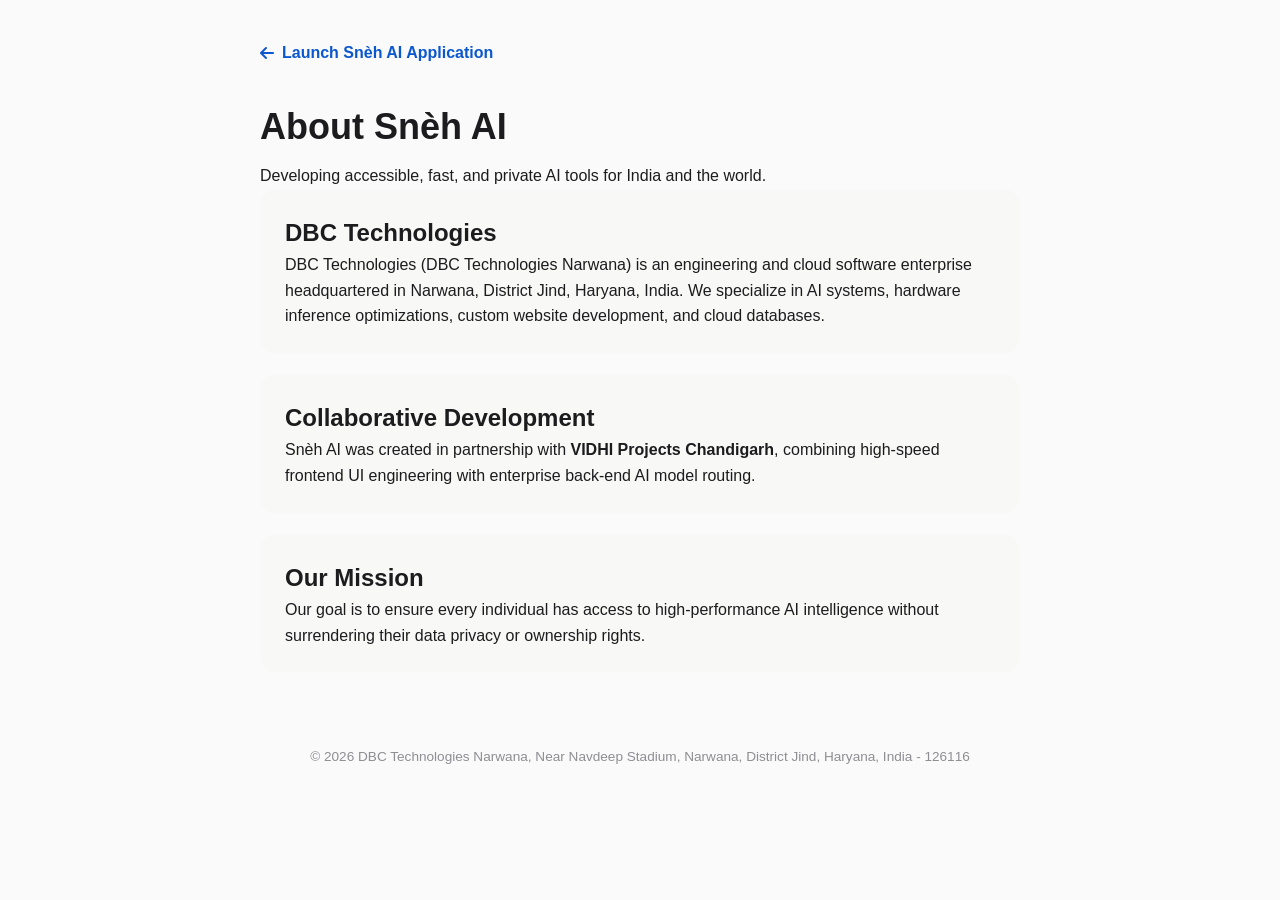
==== about/index.html @ 24ea56a8 "Add files via upload" ====
<!DOCTYPE html>
<html lang="en">
<head>
  <meta charset="utf-8" />
  <meta name="viewport" content="width=device-width, initial-scale=1.0, viewport-fit=cover" />
  <title>About Snèh AI & DBC Technologies — Corporate Overview</title>
  <meta name="description" content="Learn about Snèh AI, developed by DBC Technologies (DBC Technologies Narwana) in collaboration with VIDHI Projects Chandigarh." />
  <link rel="canonical" href="https://snehai.netlify.app/about/" />
  <meta name="author" content="DBC Technologies" />

  <link rel="stylesheet" href="https://cdnjs.cloudflare.com/ajax/libs/font-awesome/6.4.0/css/all.min.css" />
  <link rel="stylesheet" href="../css/base.css" />

  <style>
    body {
      background: var(--app-bg, #FAFAFA);
      color: var(--text-primary, #1c1c1e);
      font-family: -apple-system, BlinkMacSystemFont, 'Segoe UI', Roboto, sans-serif;
      margin: 0;
      padding: 0;
      line-height: 1.6;
    }
    .container {
      max-width: 800px;
      margin: 0 auto;
      padding: 2.5rem 1.25rem;
    }
    .back-nav {
      display: inline-flex;
      align-items: center;
      gap: 8px;
      color: var(--primary, #0B57CF);
      text-decoration: none;
      font-weight: 600;
      margin-bottom: 2rem;
    }
    h1 { font-size: 2.25rem; font-weight: 800; margin-bottom: 0.5rem; }
    .card {
      background: var(--bg-primary, #ffffff);
      border: 1px solid var(--input-border-color, rgba(0,0,0,0.1));
      border-radius: 16px;
      padding: 1.5rem;
      margin-bottom: 1.25rem;
    }
    footer {
      margin-top: 3rem;
      padding-top: 1.5rem;
      border-top: 1px solid var(--input-border-color, rgba(0,0,0,0.1));
      font-size: 0.85rem;
      color: var(--text-tertiary, #8e8e93);
      text-align: center;
    }
  </style>

  <script type="application/ld+json">
  {
    "@context": "https://schema.org",
    "@type": "AboutPage",
    "name": "About Snèh AI & DBC Technologies",
    "url": "https://snehai.netlify.app/about/",
    "publisher": {
      "@type": "Organization",
      "name": "DBC Technologies",
      "address": {
        "@type": "PostalAddress",
        "addressLocality": "Narwana",
        "addressRegion": "Haryana",
        "postalCode": "126116",
        "addressCountry": "IN"
      }
    }
  }
  </script>
</head>
<body>
  <div class="container">
    <a href="/" class="back-nav"><i class="fas fa-arrow-left"></i> Launch Snèh AI Application</a>
    
    <h1>About Snèh AI</h1>
    <p>Developing accessible, fast, and private AI tools for India and the world.</p>

    <div class="card">
      <h2>DBC Technologies</h2>
      <p>DBC Technologies (DBC Technologies Narwana) is an engineering and cloud software enterprise headquartered in Narwana, District Jind, Haryana, India. We specialize in AI systems, hardware inference optimizations, custom website development, and cloud databases.</p>
    </div>

    <div class="card">
      <h2>Collaborative Development</h2>
      <p>Snèh AI was created in partnership with <strong>VIDHI Projects Chandigarh</strong>, combining high-speed frontend UI engineering with enterprise back-end AI model routing.</p>
    </div>

    <div class="card">
      <h2>Our Mission</h2>
      <p>Our goal is to ensure every individual has access to high-performance AI intelligence without surrendering their data privacy or ownership rights.</p>
    </div>

    <footer>
      <p>© 2026 DBC Technologies Narwana, Near Navdeep Stadium, Narwana, District Jind, Haryana, India - 126116</p>
    </footer>
  </div>
</body>
</html>
---- css/base.css ----
/* Root variables (light & dark themes) */
:root {
  --input-bg-rgb: 255, 255, 255;   /* matches #E9EDF6 */
--app-bg-rgb: 250, 250, 250;     /* matches #FAFAFA */
  --ms1-bg: #eeeeee;
  --table-bg1:#e7eaec;
  --table-bg2:;
  
  --app-bg: #FAFAFA;
  --ms3-bg: #ffffff;
  --txt1: #101417;
  --txt2: #000000;
  --input-bg1: #E9EDF6;
  --input-bg2: #E9EDF6;
  --inputboxmodel: #F2F2F2;
  --buttonactive: #e5e5e5;
   --input-border-color: rgba(249, 249, 249);
  --primary: #0B57CF; /* send button color */
  --primary-dark: #0e5cbf;
  --primary-light: #e7f3ff;
  --secondary: #34c759;
  --secondary-dark: #2aa44c;
  --accent: #ff9500;
  --accent-dark: #e67e00;
  --text-primary: #1c1c1e;
  --text-secondary: #606770;
  --text-tertiary: #8e8e93;
  --bg-primary: #F8F8F6;
  --bg-secondary: linear-gradient(135deg, #E3F2FD, #eaf5f8);
  --bg-tertiary: #C9E1E8;
  --bg-backbtn: linear-gradient(135deg, #E3F2FD, #e8f5e8);
  --card-bg: linear-gradient(135deg, #E3F2FD, #E8F5E8);
  --tool-bg: linear-gradient(135deg, #E0f6FD, #E5F5E8);
  --blog-bg: linear-gradient(135deg, #E3F2FD, #E8F5E8);
  --footer-bg: #f77e2d;
  --modal-bg: linear-gradient(135deg, #e3f2fe, #e8f8ee);
  --modalbc-bg: rgba(0, 0, 0, 0.6);
  --legal-bg: #f5f5f5;
  --header-bg: rgba(250, 250, 250, 0.70);
   --shadow-sm: 0 10px 8px rgba(0, 0, 0, 0.05);
  --shadow-md: 0 4px 12px rgba(0,0,0,0.1);
  --shadow-lg: 0 8px 24px rgba(0,0,0,0.12);
  --radius-sm: 8px;
  --radius-md: 16px;
  --radius-lg: 24px;
  --radius-2xl: 28px;
  --message-gap: 2.25rem;
  --transition: all 0.3s cubic-bezier(0.4, 0, 0.2, 1);
  --header-height: 60px;
  --highlight: #111827;
  --highlight-glow: rgba(94, 159, 255, 0.5);
  --text-light: rgba(255, 255, 255, 0.9);
  --important-text: #fd8104;
  --underline-color: #ff66b2;
  --light-grey: rgba(200, 200, 210, 0.1);
  --soft-blue: rgba(100, 150, 255, 0.15);
  --body-bg: var(--bg-dark);
  --glass-bg: linear-gradient(135deg, #0f172a, #1e293f);
  --input-bg: rgba(40, 40, 70, 0.7);
  --input-border: rgba(255, 255, 255, 0.08);
  --shadow-color: rgba(255, 255, 255, 0.2);
  --planet-shadow: rgba(255, 255, 255, 0.2);
  --loading-color: #5e9fff;
  --color1: #292929;
}

[data-theme="dark"] {
  --input-bg-rgb: 33, 33, 33;      /* matches #212121 */
--app-bg-rgb: 0, 0, 0;           /* matches #000000 */
  --ms1-bg: #202221;
  --app-bg: #000000;
  --ms3-bg: #000000;
  --txt1: #D9D9D9;
  --txt2: #000000;
  --table-bg1:;
  --table-bg2:;
  --input-bg1: #212121;
  --input-bg2: #212121;
   --input-border-color: rgba(255, 255, 255, 0.15);
  --inputboxmodel: #2D2D2D;
  --buttonactive: #202020;
     --text-primary: #e4e6eb;
  --text-secondary: #b0b3b8;
  --text-tertiary: #8a8d91;
  --bg-primary: #000000;
  --bg-secondary: #000000;
  --bg-tertiary: #242526;
  --bg-backbtn: #2e3237;
  --card-bg: #1e1e1e;
  --tool-bg: linear-gradient(180deg, #1e1e1e, #100e14);
  --blog-bg: linear-gradient(135deg, #0f172a, #1e293f);
  --footer-bg: #0B0F12;
  --modal-bg: linear-gradient(135deg, #1e1e1e, #1e1e1e);
  --modalbc-bg: #000000, 0.2;
  --legal-bg: #000000;
 --header-bg: rgba(0, 0, 0, 0.70);
  --shadow-sm: 0 2px 8px rgba(0,0,0,0.3);
  --shadow-md: 0 4px 12px rgba(0,0,0,0.25);
  --shadow-lg: 0 8px 24px rgba(0,0,0,0.35);
  --bg-dark: #000000;
  --highlight: #E8EAED;
  --highlight-glow: rgba(94, 159, 255, 0.5);
  --text-light: rgba(255, 255, 255, 0.9);
  --important-text: #ffcc00;
  --underline-color: #ff66b2;
  --light-grey: rgba(200, 200, 210, 0.1);
  --soft-blue: rgba(100, 150, 255, 0.15);
  --body-bg: var(--bg-dark);
  --glass-bg: rgba(255, 255, 255, 0.056);
  --input-bg: rgba(40, 40, 70, 0.7);
  --input-border: rgba(255, 255, 255, 0.08);
  --shadow-color: rgba(255, 255, 255, 0.065);
  --planet-shadow: rgba(255, 255, 255, 0.2);
  --loading-color: #5e9fff;
}

/* Base reset & app shell */
* {
  box-sizing: border-box;
  margin: 0;
  padding: 0;
  -webkit-user-select: none;
  -moz-user-select: none;
  -ms-user-select: none;
  user-select: none;
  -webkit-tap-highlight-color: transparent;
}

html, body {
  overscroll-behavior: none; /* Stops iPhone rubber-band bouncing */
  touch-action: pan-x pan-y;
}
body {
  font-family: -apple-system, BlinkMacSystemFont, 'Segoe UI', Roboto, Helvetica, Arial, sans-serif;
  background: var(--app-bg);
  color: var(--text-primary);
  height: 100dvh; /* Dynamic viewport height specifically for iOS Safari */
  min-height: 100dvh;
  display: flex;
  flex-direction: column;
  -webkit-text-size-adjust: none;
}

.app {
  width: 100%;
  max-width: var(--max-width);
  
  /* Now responds to JS --app-height, falls back to 100dvh */
  height: var(--app-height, 100dvh);
  
  display: flex;
  flex-direction: column;
  margin: 0 auto;
  position: relative;
  overflow: hidden;
}

/* ——— HIDE ALL SCROLLBARS (GLOBAL) ——— */
*,
*::before,
*::after {
  scrollbar-width: none !important;        /* Firefox */
  -ms-overflow-style: none !important;     /* IE/Edge */
}

*::-webkit-scrollbar,
*::-webkit-scrollbar-track,
*::-webkit-scrollbar-thumb {
  display: none !important;                /* Chrome, Safari, iOS, PWA */
  width: 0 !important;
  height: 0 !important;
}

/* ========================================================
   PREMIUM THEME TRANSITION (Calming & Fluidic)
======================================================== */

/* 1. Native View Transitions (Modern Phones & Desktop) */
::view-transition-old(root),
::view-transition-new(root) {
  animation-duration: 0.6s;
  animation-timing-function: cubic-bezier(0.4, 0, 0.2, 1);
}

/* 2. Safe Fallback for Older Browsers */
html.theme-switching,
html.theme-switching *,
html.theme-switching *::before,
html.theme-switching *::after {
  transition:
    background-color 0.6s cubic-bezier(0.4, 0, 0.2, 1),
    color            0.6s cubic-bezier(0.4, 0, 0.2, 1),
    border-color     0.6s cubic-bezier(0.4, 0, 0.2, 1),
    box-shadow       0.6s cubic-bezier(0.4, 0, 0.2, 1),
    fill             0.6s cubic-bezier(0.4, 0, 0.2, 1),
    stroke           0.6s cubic-bezier(0.4, 0, 0.2, 1) !important;
}
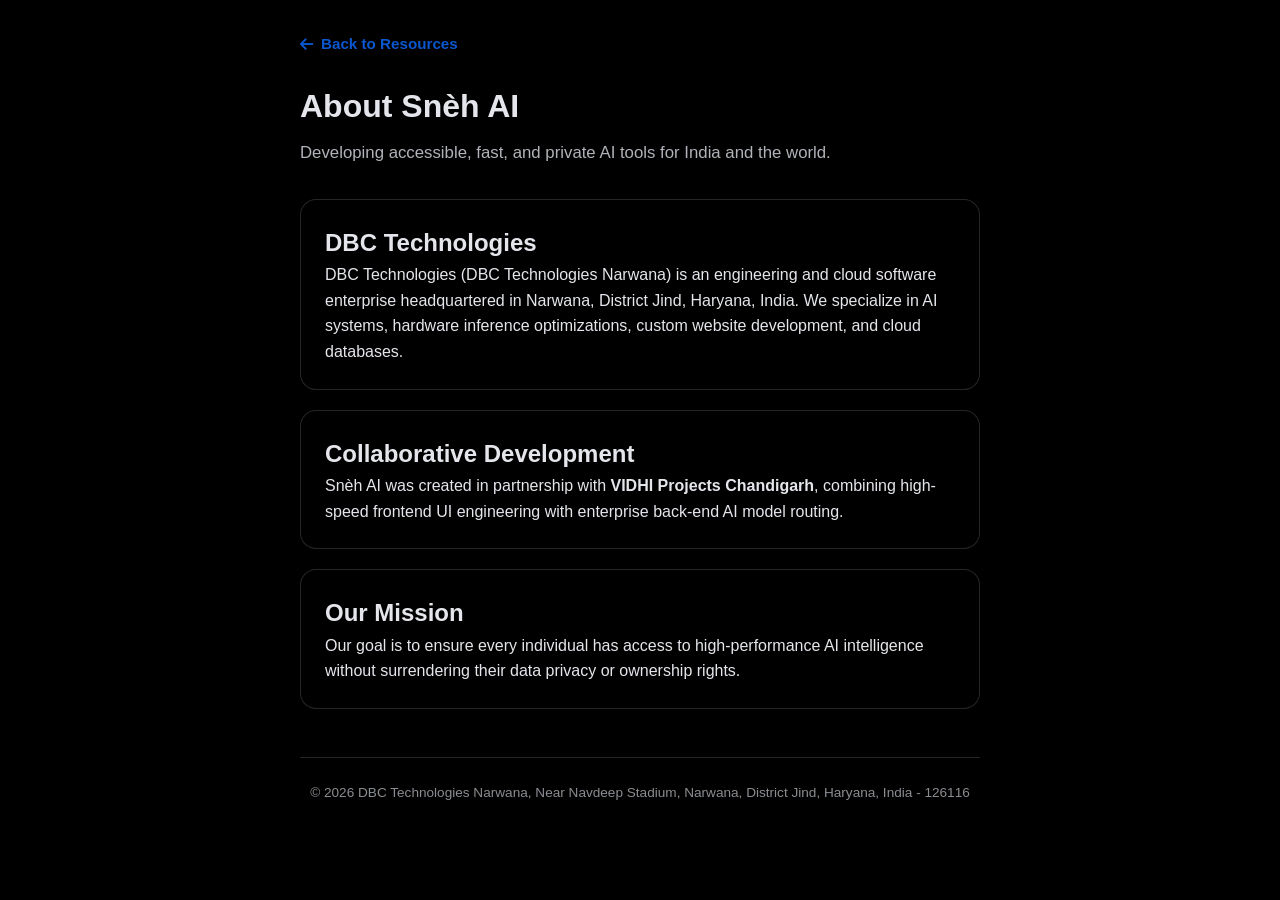
==== commit 15d092c7: "Refactor HTML structure and styles in about page" ====
--- a/about/index.html
+++ b/about/index.html
@@ -12,43 +12,44 @@
   <link rel="stylesheet" href="../css/base.css" />
 
   <style>
-    body {
+    body { background: var(--app-bg, #FAFAFA); color: var(--text-primary, #1c1c1e); font-family: -apple-system, BlinkMacSystemFont, 'Segoe UI', Roboto, sans-serif; margin: 0; padding: 0; line-height: 1.6; }
+    .container { max-width: 720px; margin: 0 auto; padding: 2rem 1.25rem 4rem; }
+    .back-nav { display: inline-flex; align-items: center; gap: 8px; color: var(--primary, #0B57CF); text-decoration: none; font-weight: 600; margin-bottom: 1.5rem; font-size: 0.95rem; transition: opacity 0.2s ease; }
+    .back-nav:hover { opacity: 0.8; }
+    h1 { font-size: 2rem; font-weight: 800; margin-bottom: 0.5rem; }
+    .subtitle { font-size: 1.05rem; color: var(--text-secondary, #606770); margin-bottom: 2rem; }
+    .card { background: var(--bg-primary, #ffffff); border: 1px solid var(--input-border-color, rgba(0,0,0,0.08)); border-radius: 16px; padding: 1.5rem; margin-bottom: 1.25rem; }
+    footer { margin-top: 3rem; padding-top: 1.5rem; border-top: 1px solid var(--input-border-color, rgba(0,0,0,0.1)); font-size: 0.85rem; color: var(--text-tertiary, #8e8e93); text-align: center; }
+
+    /* Sticky Header */
+    .sticky-header {
+      position: fixed; top: 0; left: 0; right: 0; z-index: 1000;
       background: var(--app-bg, #FAFAFA);
-      color: var(--text-primary, #1c1c1e);
-      font-family: -apple-system, BlinkMacSystemFont, 'Segoe UI', Roboto, sans-serif;
-      margin: 0;
-      padding: 0;
-      line-height: 1.6;
+      backdrop-filter: blur(16px) saturate(180%);
+      -webkit-backdrop-filter: blur(16px) saturate(180%);
+      border-bottom: 1px solid transparent;
+      padding: 0.75rem 1.25rem;
+      display: flex; align-items: center; gap: 12px;
+      transform: translateY(-120%); opacity: 0;
+      transition: transform 0.35s cubic-bezier(0.22,1,0.36,1), opacity 0.35s cubic-bezier(0.22,1,0.36,1), border-color 0.3s, box-shadow 0.3s;
+      box-shadow: 0 0 0 rgba(0,0,0,0); will-change: transform, opacity;
     }
-    .container {
-      max-width: 800px;
-      margin: 0 auto;
-      padding: 2.5rem 1.25rem;
-    }
-    .back-nav {
-      display: inline-flex;
-      align-items: center;
-      gap: 8px;
-      color: var(--primary, #0B57CF);
-      text-decoration: none;
-      font-weight: 600;
-      margin-bottom: 2rem;
-    }
-    h1 { font-size: 2.25rem; font-weight: 800; margin-bottom: 0.5rem; }
-    .card {
-      background: var(--bg-primary, #ffffff);
-      border: 1px solid var(--input-border-color, rgba(0,0,0,0.1));
-      border-radius: 16px;
-      padding: 1.5rem;
-      margin-bottom: 1.25rem;
-    }
-    footer {
-      margin-top: 3rem;
-      padding-top: 1.5rem;
-      border-top: 1px solid var(--input-border-color, rgba(0,0,0,0.1));
-      font-size: 0.85rem;
-      color: var(--text-tertiary, #8e8e93);
-      text-align: center;
+    .sticky-header.visible { transform: translateY(0); opacity: 1; border-bottom-color: var(--input-border-color, rgba(0,0,0,0.08)); box-shadow: 0 2px 20px rgba(0,0,0,0.06); }
+    .sticky-header .back-link { display: inline-flex; align-items: center; gap: 6px; color: var(--primary, #0B57CF); text-decoration: none; font-weight: 600; font-size: 0.95rem; white-space: nowrap; }
+    .sticky-header .back-link:hover { opacity: 0.8; }
+    .sticky-header .back-link i { font-size: 1rem; }
+    .sticky-header .header-title { font-size: 1.15rem; font-weight: 700; margin: 0; color: var(--text-primary); letter-spacing: -0.01em; }
+    .sticky-header .header-spacer { flex: 1; }
+    .sticky-header .mini-avatar { width: 30px; height: 30px; border-radius: 50%; object-fit: cover; border: 1.5px solid var(--input-border-color, rgba(0,0,0,0.08)); flex-shrink: 0; background: var(--bg-secondary); }
+    @media (max-width: 600px) {
+      .container { padding: 1.25rem 0.9rem 3rem; }
+      h1 { font-size: 1.6rem; }
+      .card { padding: 1.25rem; }
+      .sticky-header { padding: 0.6rem 0.9rem; }
+      .sticky-header .header-title { font-size: 1rem; }
+      .sticky-header .back-link { font-size: 0.85rem; }
+      .sticky-header .mini-avatar { width: 26px; height: 26px; }
+      .back-nav { font-size: 0.85rem; margin-bottom: 1.25rem; }
     }
   </style>
 
@@ -58,45 +59,39 @@
     "@type": "AboutPage",
     "name": "About Snèh AI & DBC Technologies",
     "url": "https://snehai.netlify.app/about/",
-    "publisher": {
-      "@type": "Organization",
-      "name": "DBC Technologies",
-      "address": {
-        "@type": "PostalAddress",
-        "addressLocality": "Narwana",
-        "addressRegion": "Haryana",
-        "postalCode": "126116",
-        "addressCountry": "IN"
-      }
-    }
+    "publisher": { "@type": "Organization", "name": "DBC Technologies", "address": { "@type": "PostalAddress", "addressLocality": "Narwana", "addressRegion": "Haryana", "postalCode": "126116", "addressCountry": "IN" } }
   }
   </script>
 </head>
 <body>
+  <header class="sticky-header" id="stickyHeader">
+    <a href="/resources" class="back-link"><i class="fas fa-arrow-left"></i> Resources</a>
+    <span class="header-title">About</span>
+    <span class="header-spacer"></span>
+    <img class="mini-avatar" src="https://lh3.googleusercontent.com/a/default-user" alt="avatar" referrerpolicy="no-referrer">
+  </header>
+
   <div class="container">
-    <a href="/" class="back-nav"><i class="fas fa-arrow-left"></i> Launch Snèh AI Application</a>
-    
+    <a href="/resources" class="back-nav"><i class="fas fa-arrow-left"></i> Back to Resources</a>
     <h1>About Snèh AI</h1>
-    <p>Developing accessible, fast, and private AI tools for India and the world.</p>
+    <p class="subtitle">Developing accessible, fast, and private AI tools for India and the world.</p>
 
-    <div class="card">
-      <h2>DBC Technologies</h2>
-      <p>DBC Technologies (DBC Technologies Narwana) is an engineering and cloud software enterprise headquartered in Narwana, District Jind, Haryana, India. We specialize in AI systems, hardware inference optimizations, custom website development, and cloud databases.</p>
-    </div>
+    <div class="card"><h2>DBC Technologies</h2><p>DBC Technologies (DBC Technologies Narwana) is an engineering and cloud software enterprise headquartered in Narwana, District Jind, Haryana, India. We specialize in AI systems, hardware inference optimizations, custom website development, and cloud databases.</p></div>
+    <div class="card"><h2>Collaborative Development</h2><p>Snèh AI was created in partnership with <strong>VIDHI Projects Chandigarh</strong>, combining high-speed frontend UI engineering with enterprise back-end AI model routing.</p></div>
+    <div class="card"><h2>Our Mission</h2><p>Our goal is to ensure every individual has access to high-performance AI intelligence without surrendering their data privacy or ownership rights.</p></div>
 
-    <div class="card">
-      <h2>Collaborative Development</h2>
-      <p>Snèh AI was created in partnership with <strong>VIDHI Projects Chandigarh</strong>, combining high-speed frontend UI engineering with enterprise back-end AI model routing.</p>
-    </div>
-
-    <div class="card">
-      <h2>Our Mission</h2>
-      <p>Our goal is to ensure every individual has access to high-performance AI intelligence without surrendering their data privacy or ownership rights.</p>
-    </div>
-
-    <footer>
-      <p>© 2026 DBC Technologies Narwana, Near Navdeep Stadium, Narwana, District Jind, Haryana, India - 126116</p>
-    </footer>
+    <footer><p>© 2026 DBC Technologies Narwana, Near Navdeep Stadium, Narwana, District Jind, Haryana, India - 126116</p></footer>
   </div>
+  <script>
+    document.addEventListener("DOMContentLoaded", () => {
+      const savedTheme = localStorage.getItem('theme') || 'dark';
+      document.documentElement.setAttribute('data-theme', savedTheme);
+      const stickyHeader = document.getElementById('stickyHeader');
+      window.addEventListener('scroll', () => {
+        if (window.scrollY > 80) stickyHeader.classList.add('visible');
+        else stickyHeader.classList.remove('visible');
+      }, { passive: true });
+    });
+  </script>
 </body>
-</html>+</html>
